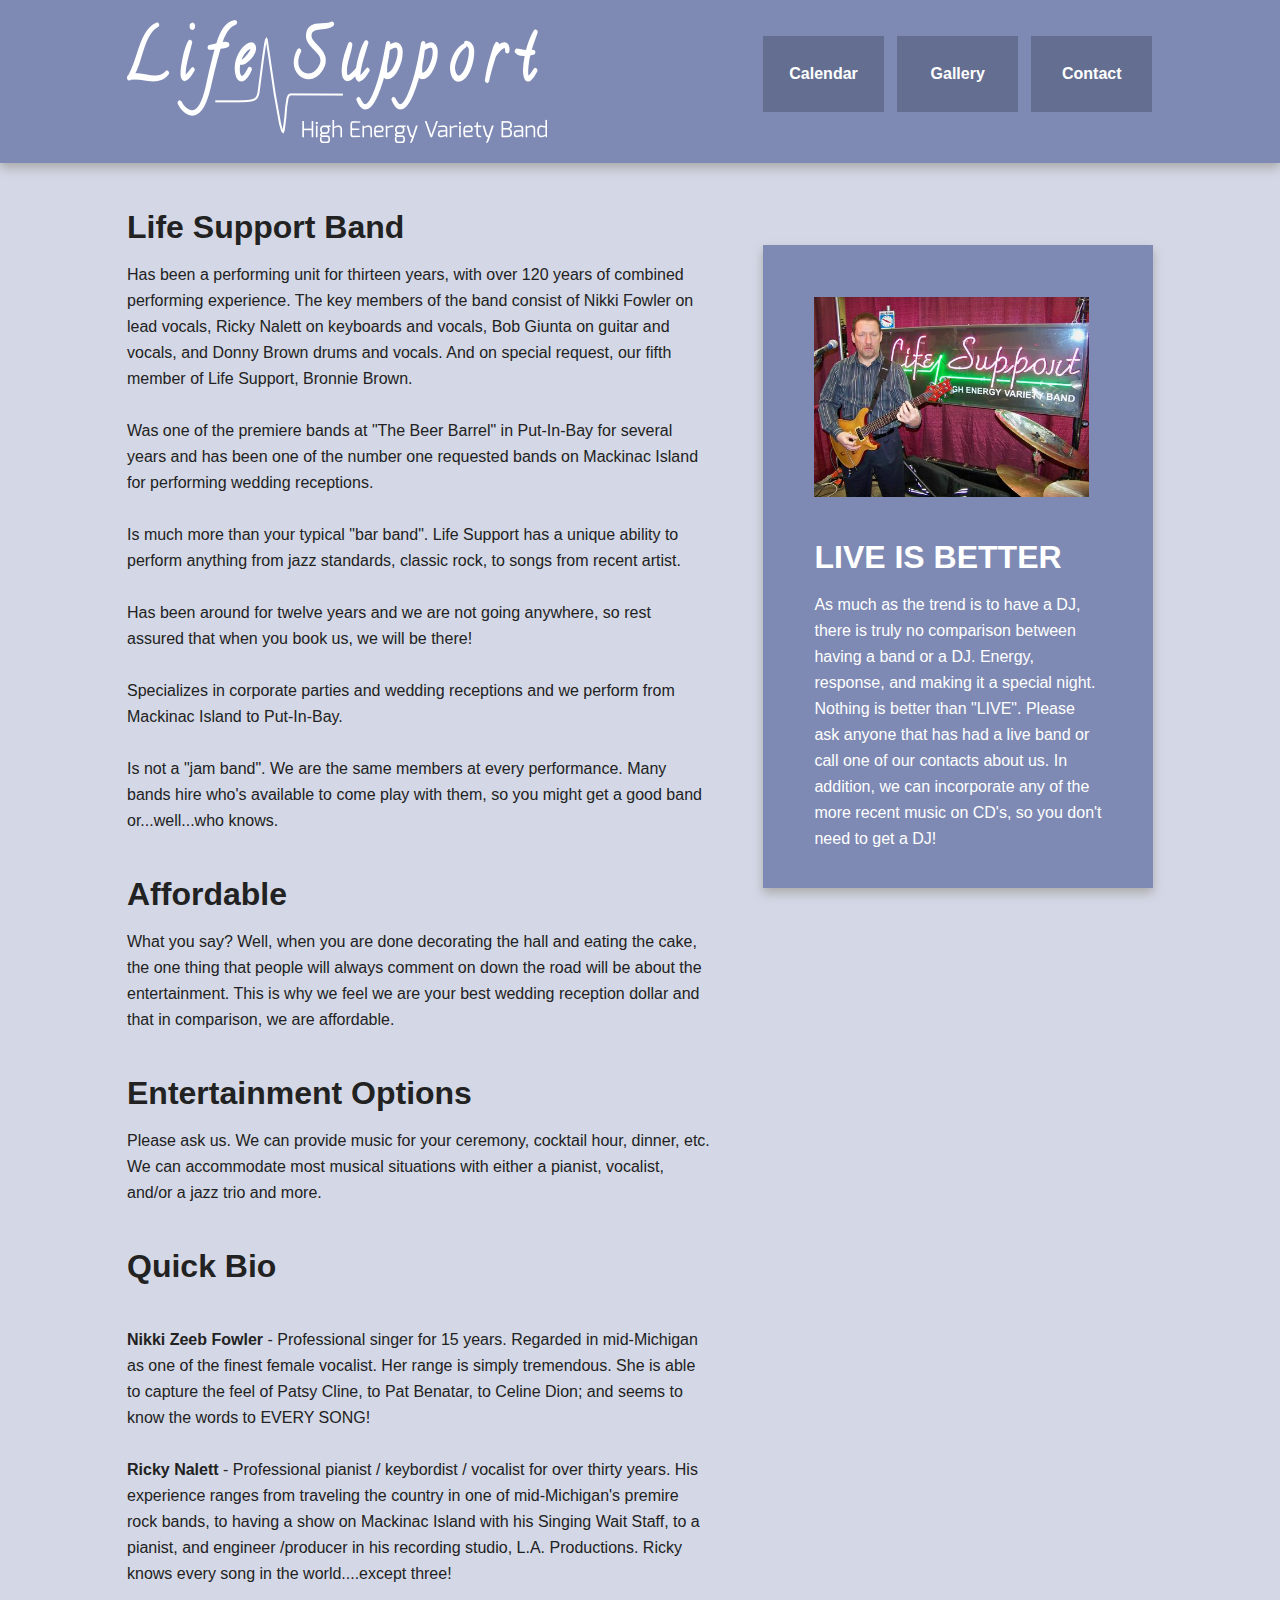
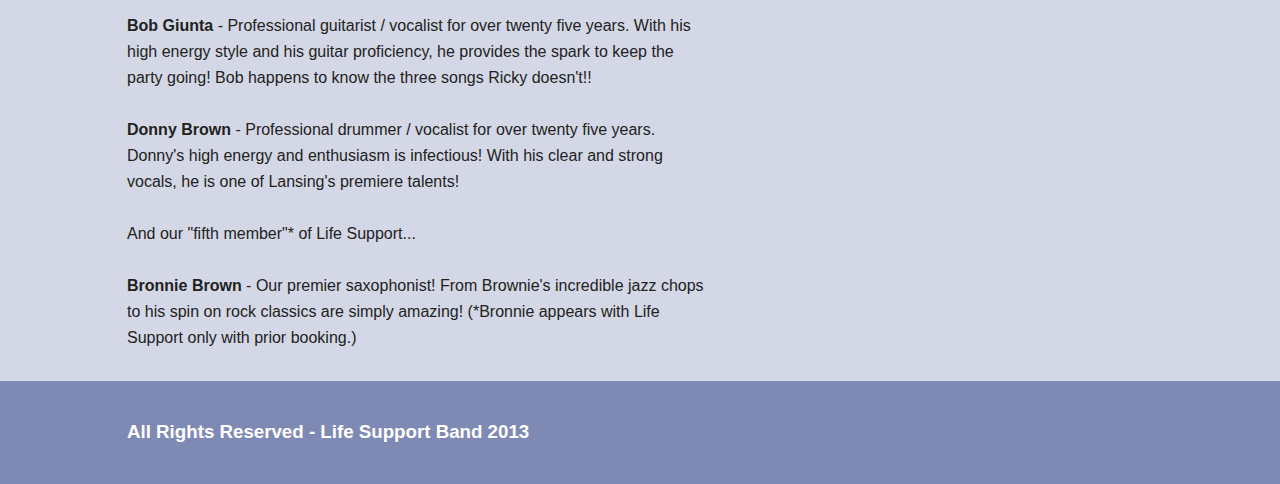
==== index.html @ 60d362db "1" ====
<!DOCTYPE html>
<!--[if lt IE 7]>      <html class="no-js lt-ie9 lt-ie8 lt-ie7"> <![endif]-->
<!--[if IE 7]>         <html class="no-js lt-ie9 lt-ie8"> <![endif]-->
<!--[if IE 8]>         <html class="no-js lt-ie9"> <![endif]-->
<!--[if gt IE 8]><!--> <html class="no-js"> <!--<![endif]-->
    <head>
        <meta charset="utf-8">
        <meta http-equiv="X-UA-Compatible" content="IE=edge,chrome=1">
        <title></title>
        <meta name="description" content="">
        <meta name="viewport" content="width=device-width">
        <link rel="stylesheet" href="css/normalize.min.css">
        <link rel="stylesheet" href="css/main.css">
        <link href="css/lightbox.css" rel="stylesheet" />
		<script src="js/jquery-1.7.2.min.js"></script>
		<script src="js/lightbox.js"></script>

        <!--[if lt IE 9]>
            <script src="js/vendor/html5-3.6-respond-1.1.0.min.js"></script>
        <![endif]-->
    </head>
    <body>
        <!--[if lt IE 7]>
            <p class="chromeframe">You are using an <strong>outdated</strong> browser. Please <a href="http://browsehappy.com/">upgrade your browser</a> or <a href="http://www.google.com/chromeframe/?redirect=true">activate Google Chrome Frame</a> to improve your experience.</p>
        <![endif]-->

        <div class="header-container">
            <header class="wrapper clearfix">
                <h1 class="title"></h1>
                <a href="index.html"><img src="images/logo.png"/></a>
                <nav>
                    <ul>
                        <li><a href="calendar.html">Calendar</a></li>
                        <li><a href="gallery.html">Gallery</a></li>
                        <li><a href="index.html">Contact</a></li>
                    </ul>
                </nav>
            </header>
        </div>

        <div class="main-container">
            <div class="main wrapper clearfix">
                <article>
<h1>Life Support Band</h1> Has been a performing unit for thirteen years, with over 120 years of combined performing experience. The key members of the band consist of Nikki Fowler on lead vocals, Ricky Nalett on keyboards and vocals,  Bob Giunta on guitar and vocals, and Donny Brown drums and vocals. And on special request, our fifth member of Life Support, Bronnie Brown.
<br><br>
Was one of the premiere bands at "The Beer Barrel" in Put-In-Bay for several years and has been one of the number one requested bands on Mackinac Island for performing wedding receptions.
<br><br>
Is much more than your typical "bar band".  Life Support has a unique ability to perform anything from jazz standards, classic rock, to songs from recent artist.  
<br><br>
Has been around for twelve years and we are not going anywhere, so rest assured that when you book us, we will be there!
<br><br>
Specializes in corporate parties and wedding receptions and we perform from Mackinac Island to Put-In-Bay.
<br><br>
Is not a "jam band".  We are the same members at every performance.  Many bands hire who's available to come play with them, so you might get  a good band or...well...who knows.
<br><br>
<h1>Affordable</h1>  What you say?  Well, when you are done decorating the hall and eating the cake, the one thing that people will always comment on down the road will be about the entertainment.  This is why we feel we are your best wedding reception dollar and that in comparison, we are affordable. 
<br><br>
<h1>Entertainment Options</h1>Please ask us.  We can provide music for your ceremony, cocktail hour, dinner, etc. We can accommodate most musical situations with either a pianist, vocalist, and/or  a jazz trio and more.
<br><br>
<h1>Quick Bio</h1>
<br>
<b>Nikki Zeeb Fowler</b> - Professional singer for 15 years.  Regarded in mid-Michigan as one of the finest female vocalist.  Her range is simply tremendous.  She is able to capture the feel of Patsy Cline, to Pat Benatar, to Celine Dion; and seems to know the words to EVERY SONG!
<br><br>
<b>Ricky Nalett</b> - Professional pianist / keybordist / vocalist for over thirty years. His experience ranges from traveling the country in one of mid-Michigan's premire rock bands, to having a show on Mackinac Island with his  Singing Wait Staff, to a pianist, and engineer /producer in his recording studio, L.A. Productions.  Ricky knows every song in the world....except three!
<br><br>
<b>Bob Giunta</b> -  Professional guitarist / vocalist for over twenty five years.  With his high energy style and his guitar proficiency, he provides the spark to keep the party going! Bob happens to know the three songs Ricky doesn't!! 
<br><br>
<b>Donny Brown</b> - Professional drummer / vocalist for over twenty five years.  Donny's  high energy and enthusiasm is infectious!  With his clear and strong vocals, he is one of Lansing's premiere talents!
<br><br>
And our "fifth member"* of Life Support...
<br><br>
<b>Bronnie Brown</b> - Our premier saxophonist!  From Brownie's incredible jazz chops to his spin on rock classics are simply amazing!  (*Bronnie appears with Life Support only with prior booking.)
                </article>
				<br><br>
				<aside>
					<br><br>
					<a href="gallery/live.jpg" rel="lightbox[gallery]"><img src="gallery/live.jpg "width="275" height="200"></a>
					<br><br>
                    <h1>LIVE IS BETTER</h1>  As much as the trend is to have a DJ, there is truly no comparison between having a band or a DJ.  Energy, response, and making it a special night.  Nothing is better than "LIVE".  Please ask anyone that has had a live band or call one of our contacts about us. In addition, we can incorporate any of the more recent music on CD's, so you don't need to get a DJ!
                    <br><br>
                </aside>

            </div> <!-- #main -->
        </div> <!-- #main-container -->

        <div class="footer-container">
            <footer class="wrapper">
                <h3>All Rights Reserved - Life Support Band 2013</h3>
            </footer>
        </div>

        <script src="//ajax.googleapis.com/ajax/libs/jquery/1.9.1/jquery.min.js"></script>
        <script>window.jQuery || document.write('<script src="js/vendor/jquery-1.9.1.min.js"><\/script>')</script>

        <script src="js/plugins.js"></script>
        <script src="js/main.js"></script>

        <script>
            var _gaq=[['_setAccount','UA-XXXXX-X'],['_trackPageview']];
            (function(d,t){var g=d.createElement(t),s=d.getElementsByTagName(t)[0];
            g.src=('https:'==location.protocol?'//ssl':'//www')+'.google-analytics.com/ga.js';
            s.parentNode.insertBefore(g,s)}(document,'script'));
        </script>
    </body>
</html>
---- css/main.css ----
/* ==========================================================================
   HTML5 Boilerplate styles - h5bp.com (generated via initializr.com)
   ========================================================================== */

html,
button,
input,
select,
textarea {
    color: #222;
}

body {
    font-size: 1em;
    line-height: 1.4;
}

::-moz-selection {
    background: #b3d4fc;
    text-shadow: none;
}

::selection {
    background: rgba(0,0,0,.5);
    text-shadow: none;
}

hr {
    display: block;
    height: 1px;
    border: 0;
    border-top: 1px solid #ccc;
    margin: 1em 0;
    padding: 0;
}

img {
    vertical-align: middle;
}

fieldset {
    border: 0;
    margin: 0;
    padding: 0;
}

textarea {
    resize: vertical;
}

.chromeframe {
    margin: 0.2em 0;
    background: #ccc;
    color: #000;
    padding: 0.2em 0;
}

.shadow {
  -moz-box-shadow:    	3px 3px 5px 6px #ccc;
  -webkit-box-shadow: 	3px 3px 5px 6px #ccc;
  box-shadow:       	3px 3px 5px 6px #ccc;
}

/* ===== Initializr Styles ==================================================
   Author: Jonathan Verrecchia - verekia.com/initializr/responsive-template
   ========================================================================== */

body {
    font: 16px/26px Helvetica, Helvetica Neue, Arial;
    background: rgba(40,60,130,.2);
}

.wrapper {
    width: 90%;
    margin: 0 5%;
}

/* ===================
    ALL: Theme
   =================== */

.header-container {
	padding: 20px;
	background: rgba(40,60,130,.5);
}

.main aside {

}

.footer-container,
.main aside {
    background: rgba(40,60,130,.5);
}

.title {
    color: white;
}

/* ==============
    MOBILE: Menu
   ============== */

nav ul {
    margin: -10;
    padding: 0;
}

nav a {
    display: block;
    margin-bottom: 0px;
    margin-top: 0px;
    padding: 0px 0;

    text-align: center;
    text-decoration: none;
    font-weight: bold;

    color: white;
    background: rgba(0,0,0,.2);
}

nav a:hover,
nav a:visited {
    color: white;
}

nav a:hover {
    text-decoration: underline;
}

/* ==============
    MOBILE: Main
   ============== */

.main {
    padding: 30px 0;
}

.main article h1 {
    font-size: 2em;
}

.main aside {
    color: white;
    padding: 0px 5% 10px;
}

.footer-container footer {
    color: white;
    padding: 20px 0;
}

/* ===============
    ALL: IE Fixes
   =============== */

.ie7 .title {
    padding-top: 20px;
}

/* ==========================================================================
   Author's custom styles
   ========================================================================== */















/* ==========================================================================
   Media Queries
   ========================================================================== */

@media only screen and (min-width: 480px) {

/* ====================
    INTERMEDIATE: Menu
   ==================== */

    nav a {
        float: left;
        width: 27%;
        margin: 0 1.7%;
        padding: 25px 2%;
        margin-bottom: 0;
    }

    nav li:first-child a {
        margin-left: 0;
    }

    nav li:last-child a {
        margin-right: 0;
    }

/* ========================
    INTERMEDIATE: IE Fixes
   ======================== */

    nav ul li {
        display: inline;
    }

    .oldie nav a {
        margin: 0 0.7%;
    }
}

@media only screen and (min-width: 768px) {

/* ====================
    WIDE: CSS3 Effects
   ==================== */

    .header-container,
    .main aside {
        -webkit-box-shadow: 0 5px 10px #aaa;
           -moz-box-shadow: 0 5px 10px #aaa;
                box-shadow: 0 5px 10px #aaa;
    }

/* ============
    WIDE: Menu
   ============ */

    .title {
        float: left;
    }

    nav {
        float: right;
        width: 38%;
    }

/* ============
    WIDE: Main
   ============ */

    .main article {
        float: left;
        width: 57%;
    }

    .main aside {
        float: right;
        width: 28%;
    }
}

@media only screen and (min-width: 1140px) {

/* ===============
    Maximal Width
   =============== */

    .wrapper {
        width: 1026px; /* 1140px - 10% for margins */
        margin: 0 auto;
    }
}

/* ==========================================================================
   Helper classes
   ========================================================================== */

.ir {
    background-color: transparent;
    border: 0;
    overflow: hidden;
    *text-indent: -9999px;
}

.ir:before {
    content: "";
    display: block;
    width: 0;
    height: 150%;
}

.hidden {
    display: none !important;
    visibility: hidden;
}

.visuallyhidden {
    border: 0;
    clip: rect(0 0 0 0);
    height: 1px;
    margin: -1px;
    overflow: hidden;
    padding: 0;
    position: absolute;
    width: 1px;
}

.visuallyhidden.focusable:active,
.visuallyhidden.focusable:focus {
    clip: auto;
    height: auto;
    margin: 0;
    overflow: visible;
    position: static;
    width: auto;
}

.invisible {
    visibility: hidden;
}

.clearfix:before,
.clearfix:after {
    content: " ";
    display: table;
}

.clearfix:after {
    clear: both;
}

.clearfix {
    *zoom: 1;
}

/* ==========================================================================
   Print styles
   ========================================================================== */

@media print {
    * {
        background: transparent !important;
        color: #000 !important; /* Black prints faster: h5bp.com/s */
        box-shadow: none !important;
        text-shadow: none !important;
    }

    a,
    a:visited {
        text-decoration: underline;
    }

    a[href]:after {
        content: " (" attr(href) ")";
    }

    abbr[title]:after {
        content: " (" attr(title) ")";
    }

    /*
     * Don't show links for images, or javascript/internal links
     */

    .ir a:after,
    a[href^="javascript:"]:after,
    a[href^="#"]:after {
        content: "";
    }

    pre,
    blockquote {
        border: 1px solid #999;
        page-break-inside: avoid;
    }

    thead {
        display: table-header-group; /* h5bp.com/t */
    }

    tr,
    img {
        page-break-inside: avoid;
    }

    img {
        max-width: 100% !important;
    }

    @page {
        margin: 0.5cm;
    }

    p,
    h2,
    h3 {
        orphans: 3;
        widows: 3;
    }

    h2,
    h3 {
        page-break-after: avoid;
    }
}
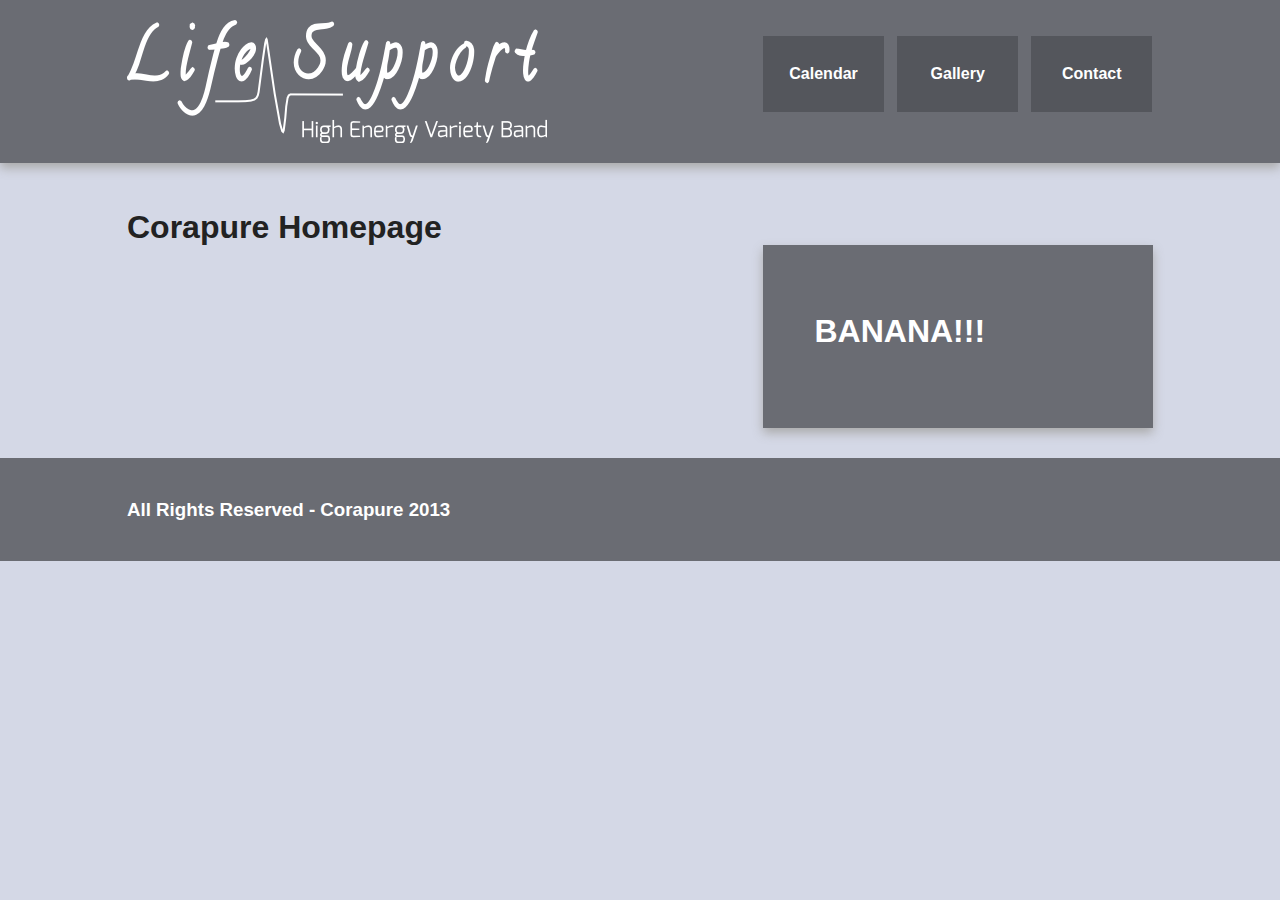
==== commit 459de543: "1" ====
--- a/index.html
+++ b/index.html
@@ -41,42 +41,13 @@
         <div class="main-container">
             <div class="main wrapper clearfix">
                 <article>
-<h1>Life Support Band</h1> Has been a performing unit for thirteen years, with over 120 years of combined performing experience. The key members of the band consist of Nikki Fowler on lead vocals, Ricky Nalett on keyboards and vocals,  Bob Giunta on guitar and vocals, and Donny Brown drums and vocals. And on special request, our fifth member of Life Support, Bronnie Brown.
-<br><br>
-Was one of the premiere bands at "The Beer Barrel" in Put-In-Bay for several years and has been one of the number one requested bands on Mackinac Island for performing wedding receptions.
-<br><br>
-Is much more than your typical "bar band".  Life Support has a unique ability to perform anything from jazz standards, classic rock, to songs from recent artist.  
-<br><br>
-Has been around for twelve years and we are not going anywhere, so rest assured that when you book us, we will be there!
-<br><br>
-Specializes in corporate parties and wedding receptions and we perform from Mackinac Island to Put-In-Bay.
-<br><br>
-Is not a "jam band".  We are the same members at every performance.  Many bands hire who's available to come play with them, so you might get  a good band or...well...who knows.
-<br><br>
-<h1>Affordable</h1>  What you say?  Well, when you are done decorating the hall and eating the cake, the one thing that people will always comment on down the road will be about the entertainment.  This is why we feel we are your best wedding reception dollar and that in comparison, we are affordable. 
-<br><br>
-<h1>Entertainment Options</h1>Please ask us.  We can provide music for your ceremony, cocktail hour, dinner, etc. We can accommodate most musical situations with either a pianist, vocalist, and/or  a jazz trio and more.
-<br><br>
-<h1>Quick Bio</h1>
-<br>
-<b>Nikki Zeeb Fowler</b> - Professional singer for 15 years.  Regarded in mid-Michigan as one of the finest female vocalist.  Her range is simply tremendous.  She is able to capture the feel of Patsy Cline, to Pat Benatar, to Celine Dion; and seems to know the words to EVERY SONG!
-<br><br>
-<b>Ricky Nalett</b> - Professional pianist / keybordist / vocalist for over thirty years. His experience ranges from traveling the country in one of mid-Michigan's premire rock bands, to having a show on Mackinac Island with his  Singing Wait Staff, to a pianist, and engineer /producer in his recording studio, L.A. Productions.  Ricky knows every song in the world....except three!
-<br><br>
-<b>Bob Giunta</b> -  Professional guitarist / vocalist for over twenty five years.  With his high energy style and his guitar proficiency, he provides the spark to keep the party going! Bob happens to know the three songs Ricky doesn't!! 
-<br><br>
-<b>Donny Brown</b> - Professional drummer / vocalist for over twenty five years.  Donny's  high energy and enthusiasm is infectious!  With his clear and strong vocals, he is one of Lansing's premiere talents!
-<br><br>
-And our "fifth member"* of Life Support...
-<br><br>
-<b>Bronnie Brown</b> - Our premier saxophonist!  From Brownie's incredible jazz chops to his spin on rock classics are simply amazing!  (*Bronnie appears with Life Support only with prior booking.)
+				<h1>Corapure Homepage</h1>
                 </article>
 				<br><br>
 				<aside>
 					<br><br>
-					<a href="gallery/live.jpg" rel="lightbox[gallery]"><img src="gallery/live.jpg "width="275" height="200"></a>
-					<br><br>
-                    <h1>LIVE IS BETTER</h1>  As much as the trend is to have a DJ, there is truly no comparison between having a band or a DJ.  Energy, response, and making it a special night.  Nothing is better than "LIVE".  Please ask anyone that has had a live band or call one of our contacts about us. In addition, we can incorporate any of the more recent music on CD's, so you don't need to get a DJ!
+					<!--<a href="gallery/live.jpg" rel="lightbox[gallery]"><img src="gallery/live.jpg "width="275" height="200"></a><!-->
+                    <h1>BANANA!!!</h1>
                     <br><br>
                 </aside>
 
@@ -85,7 +56,7 @@
 
         <div class="footer-container">
             <footer class="wrapper">
-                <h3>All Rights Reserved - Life Support Band 2013</h3>
+                <h3>All Rights Reserved - Corapure 2013</h3>
             </footer>
         </div>
 
--- a/css/main.css
+++ b/css/main.css
@@ -81,7 +81,7 @@
 
 .header-container {
 	padding: 20px;
-	background: rgba(40,60,130,.5);
+	background: rgba(0,0,0,.5);
 }
 
 .main aside {
@@ -90,7 +90,7 @@
 
 .footer-container,
 .main aside {
-    background: rgba(40,60,130,.5);
+    background: rgba(0,0,0,.5);
 }
 
 .title {
